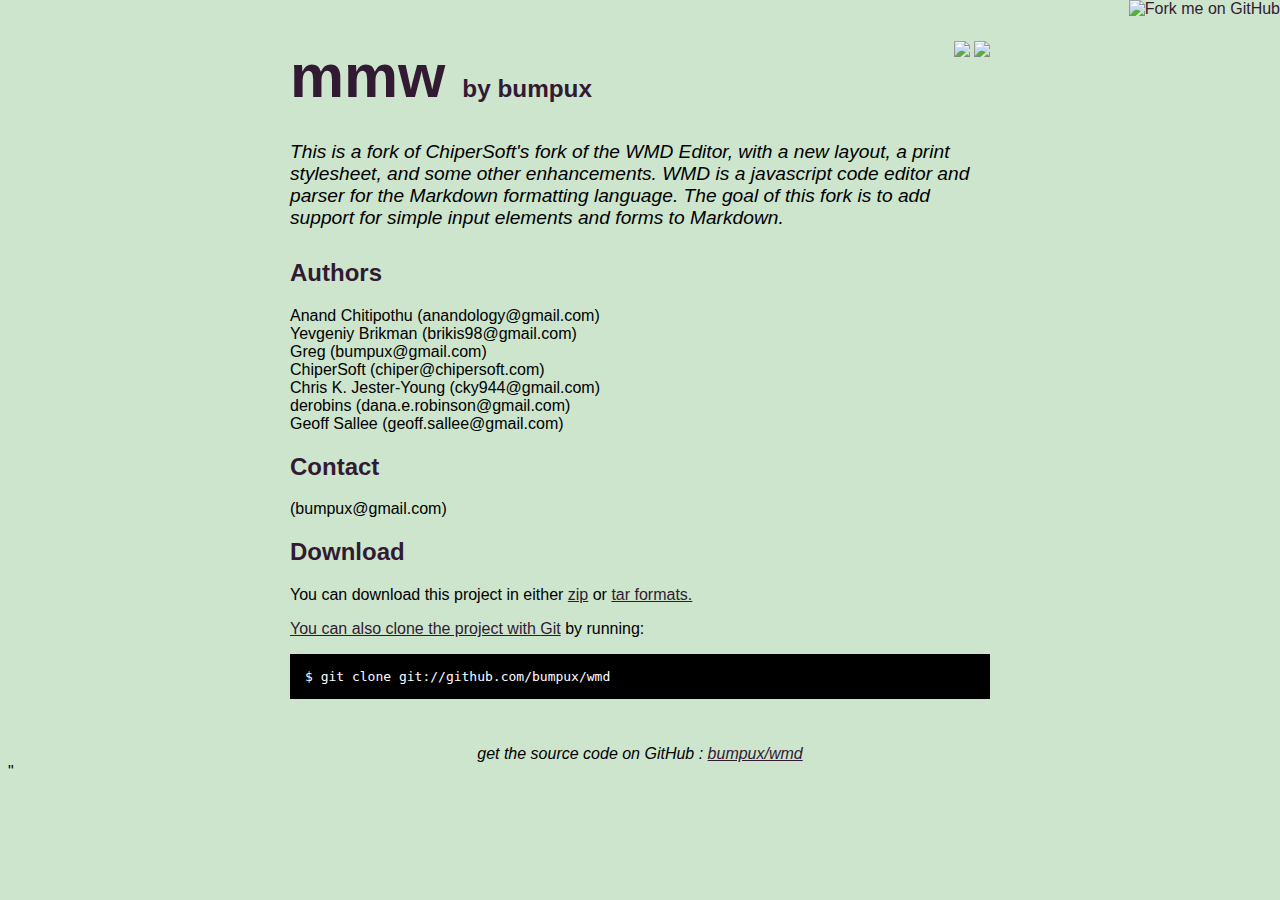
==== index.html @ dc799744 "Created gh-pages branch via GitHub" ====
<!DOCTYPE html>
<html>
<head>
  <meta charset='utf-8'>

  <title>bumpux/wmd @ GitHub</title>

  <style type="text/css">
    body {
      margin-top: 1.0em;
      background-color: #cde5cd;
      font-family: Helvetica, Arial, FreeSans, san-serif;
      color: #000000;
    }
    #container {
      margin: 0 auto;
      width: 700px;
    }
    h1 { font-size: 3.8em; color: #321a32; margin-bottom: 3px; }
    h1 .small { font-size: 0.4em; }
    h1 a { text-decoration: none }
    h2 { font-size: 1.5em; color: #321a32; }
    h3 { text-align: center; color: #321a32; }
    a { color: #321a32; }
    .description { font-size: 1.2em; margin-bottom: 30px; margin-top: 30px; font-style: italic;}
    .download { float: right; }
    pre { background: #000; color: #fff; padding: 15px;}
    hr { border: 0; width: 80%; border-bottom: 1px solid #aaa}
    .footer { text-align:center; padding-top:30px; font-style: italic; }
  </style>
</head>

<body>
  <a href="https://github.com/bumpux/wmd"><img style="position: absolute; top: 0; right: 0; border: 0;" src="http://s3.amazonaws.com/github/ribbons/forkme_right_darkblue_121621.png" alt="Fork me on GitHub" /></a>

  <div id="container">

    <div class="download">
      <a href="https://github.com/bumpux/wmd/zipball/master">
        <img border="0" width="90" src="https://github.com/images/modules/download/zip.png"></a>
      <a href="https://github.com/bumpux/wmd/tarball/master">
        <img border="0" width="90" src="https://github.com/images/modules/download/tar.png"></a>
    </div>

    <h1><a href="https://github.com/bumpux/wmd">mmw</a>
      <span class="small">by <a href="https://github.com/bumpux">bumpux</a></span></h1>

    <div class="description">
      This is a fork of ChiperSoft's fork of the WMD Editor, with a new layout, a print stylesheet, and some other enhancements.  WMD is a javascript code editor and parser for the Markdown formatting language. The goal of this fork is to add support for simple input elements and forms to Markdown.
    </div>

    

    

    

    

    
      <h2>Authors</h2>
      <p>Anand Chitipothu (anandology@gmail.com)<br/>Yevgeniy Brikman (brikis98@gmail.com)<br/>Greg (bumpux@gmail.com)<br/>ChiperSoft (chiper@chipersoft.com)<br/>Chris K. Jester-Young (cky944@gmail.com)<br/>derobins (dana.e.robinson@gmail.com)<br/>Geoff Sallee (geoff.sallee@gmail.com)<br/>      </p>
    

    
      <h2>Contact</h2>
      <p> (bumpux@gmail.com)<br/>      </p>
    

    <h2>Download</h2>
    <p>
      You can download this project in either
      <a href="https://github.com/bumpux/wmd/zipball/master">zip</a> or
      <a href="https://github.com/bumpux/wmd/tarball/master">tar formats.
    </p>
    <p>You can also clone the project with <a href="http://git-scm.com">Git</a>
      by running:
      <pre>$ git clone git://github.com/bumpux/wmd</pre>
    </p>

    <div class="footer">
      get the source code on GitHub : <a href="https://github.com/bumpux/wmd">bumpux/wmd</a>
    </div>

  </div>

<script type=\"text/javascript\">
var gaJsHost = ((\"https:\" == document.location.protocol) ? \"https://ssl.\" : \"http://www.\");
document.write(unescape(\"%3Cscript src='\" + gaJsHost + \"google-analytics.com/ga.js' type='text/javascript'%3E%3C/script%3E\"));
</script>
<script type=\"text/javascript\">
try {
var pageTracker = _gat._getTracker("UA-27453592-1");
pageTracker._trackPageview();
} catch(err) {}</script>"
</body>
</html>
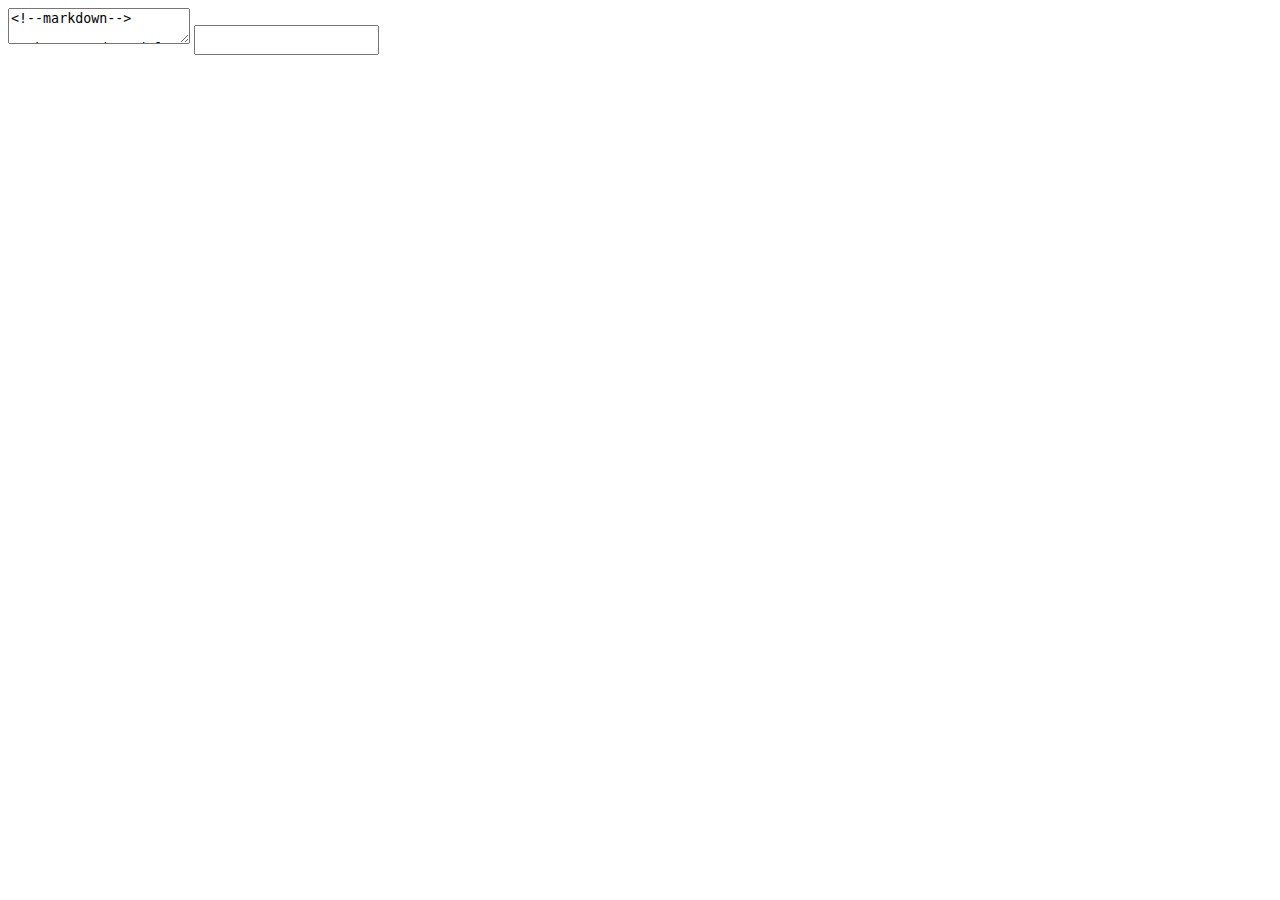
==== commit ca1599c9: "small change to index to test git pull" ====
--- a/index.html
+++ b/index.html
@@ -1,105 +1,42 @@
-<!DOCTYPE html>
 <html>
-<head>
-  <meta charset='utf-8'>
+  <head><meta charset="UTF-8">
+    <!--<title>Mark My Words</title> commented so declaring it in Markdown works-->       
+    <link rel="stylesheet" type="text/css" media="screen" href="wmd.css"/>
+    <script type="text/javascript" src="wmd.js"></script>
+    <script type="text/javascript" src="showdown.js"></script>
+    <link rel="stylesheet" type="text/css" media="print" href="print.css">
+  </head>
+  <body>
+<!--    <h1>Mark My Words</h1>-->
+    <div style="float:left; width: 430px">
+      <div id="notes-button-bar"></div>
+      <textarea id="notes" name="copy">
+<!--markdown--> 
 
-  <title>bumpux/wmd @ GitHub</title>
+Mark My Words <title> Mark My Words </title>
+======================
 
-  <style type="text/css">
-    body {
-      margin-top: 1.0em;
-      background-color: #cde5cd;
-      font-family: Helvetica, Arial, FreeSans, san-serif;
-      color: #000000;
-    }
-    #container {
-      margin: 0 auto;
-      width: 700px;
-    }
-    h1 { font-size: 3.8em; color: #321a32; margin-bottom: 3px; }
-    h1 .small { font-size: 0.4em; }
-    h1 a { text-decoration: none }
-    h2 { font-size: 1.5em; color: #321a32; }
-    h3 { text-align: center; color: #321a32; }
-    a { color: #321a32; }
-    .description { font-size: 1.2em; margin-bottom: 30px; margin-top: 30px; font-style: italic;}
-    .download { float: right; }
-    pre { background: #000; color: #fff; padding: 15px;}
-    hr { border: 0; width: 80%; border-bottom: 1px solid #aaa}
-    .footer { text-align:center; padding-top:30px; font-style: italic; }
-  </style>
-</head>
+## ☚ Select everything in the text box on the left
 
-<body>
-  <a href="https://github.com/bumpux/wmd"><img style="position: absolute; top: 0; right: 0; border: 0;" src="http://s3.amazonaws.com/github/ribbons/forkme_right_darkblue_121621.png" alt="Fork me on GitHub" /></a>
+Then delete it and start writing your own WMD-style markdown.
 
-  <div id="container">
+Take a [look at an example](example.html) ...
 
-    <div class="download">
-      <a href="https://github.com/bumpux/wmd/zipball/master">
-        <img border="0" width="90" src="https://github.com/images/modules/download/zip.png"></a>
-      <a href="https://github.com/bumpux/wmd/tarball/master">
-        <img border="0" width="90" src="https://github.com/images/modules/download/tar.png"></a>
+      </textarea>
+      <input type="text" name="copy_html" value="" id="copy_html" style="height:30px"/>
     </div>
+    <div>  
+      <div id="notes-preview"></div>
+      </div>
+    <div style="clear:both">&nbsp;</div>
+    <script type="text/javascript">
+      setup_wmd({
+        input: "notes",
+        button_bar: "notes-button-bar",
+        preview: "notes-preview",
+        output: "copy_html"
+      });
+    </script>
+  </body>
+</html>
 
-    <h1><a href="https://github.com/bumpux/wmd">mmw</a>
-      <span class="small">by <a href="https://github.com/bumpux">bumpux</a></span></h1>
-
-    <div class="description">
-      This is a fork of ChiperSoft's fork of the WMD Editor, with a new layout, a print stylesheet, and some other enhancements.  WMD is a javascript code editor and parser for the Markdown formatting language. The goal of this fork is to add support for simple input elements and forms to Markdown.
-    </div>
-
-    
-
-    
-
-    
-
-    
-
-    
-      <h2>Authors</h2>
-      <p>Anand Chitipothu (anandology@gmail.com)-<br/>Yevgeniy Brikman (brikis98@gmail.com)-<br/>Greg (bumpux@gmail.com)-<br/>ChiperSoft (chiper@chipersoft.com)-<br/>Chris K. Jester-Young (cky944@gmail.com)-<br/>derobins (dana.e.robinson@gmail.com)-<br/>Geoff Sallee (geoff.sallee@gmail.com)-<br/>      </p>
-    
-
-    
-      <h2>Contact</h2>
-      <p> (bumpux@gmail.com)-<br/>      </p>
-    
-
-    <h2>Download</h2>
-    <p>
-      You can download this project in either
-      <a href="https://github.com/bumpux/wmd/zipball/master">zip</a> or
-      <a href="https://github.com/bumpux/wmd/tarball/master">tar formats.
-    </p>
-    <p>You can also clone the project with <a href="http://git-scm.com">Git</a>
-      by running:
-      <pre>$ git clone git://github.com/bumpux/wmd</pre>
-    </p>
-
-    <div class="footer">
-      get the source code on GitHub : <a href="https://github.com/bumpux/wmd">bumpux/wmd</a>
-    </div>
-
-  </div>
-
-<script type=\"text/javascript\">
-var gaJsHost = ((\"https:\" == document.location.protocol) ? \"https://ssl.\" : \"http://www.\");
-document.write(unescape(\"%3Cscript src='\" + gaJsHost + \"google-analytics.com/ga.js' type='text/javascript'%3E%3C/script%3E\"));
-</script>
-<script type=\"text/javascript\">
-try {
-var pageTracker = _gat._getTracker("UA-27453592-1");
-pageTracker._trackPageview();
-} catch(err) {}</script>"
-</body>
-</html>
